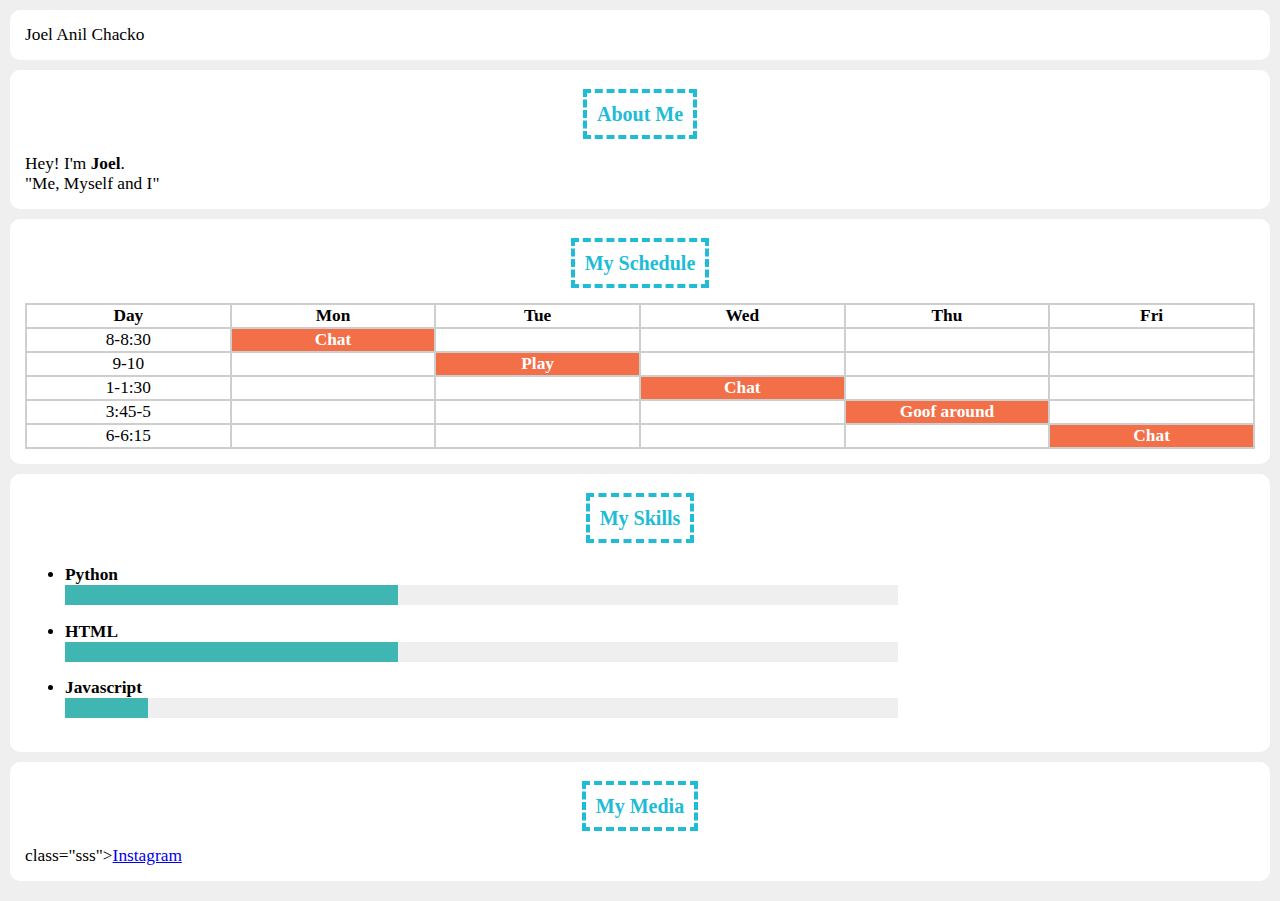
==== index.html @ 6fdb43f3 "Update index.html" ====
<!DOCTYPE html>
<html>
    <head>
        <title>My Blog</title>
        <link rel="stylesheet" href="blog.css">
    </head>
    
    <body>
        <!-- header start -->
        <div id="header" class="section">
            <p>Joel Anil Chacko</p>
        </div>
        <!-- header end -->
        
        <!-- About Me section start -->
        <div class="section">
            <h1><span>About Me</span></h1>
            <p>
                Hey! I'm <strong>Joel</strong>. 
            </p>
            <p class="quote">"Me, Myself and I"</p>
        </div>
        <!-- About Me section end -->
        
        <!-- My Schedule section start -->
        <div class="section">
            <h1><span>My Schedule</span></h1>
            <table>
                <tr>
                    <th>Day</th>
                    <th>Mon</th>
                    <th>Tue</th>
                    <th>Wed</th>
                    <th>Thu</th>
                    <th>Fri</th>
                </tr>
                <tr>
                    <td>8-8:30</td>
                    <td class="selected">Chat</td>
                    <td></td>
                    <td></td>
                    <td></td>
                    <td></td>
                </tr>
                <tr>
                    <td>9-10</td>
                    <td></td>
                    <td class="selected">Play</td>
                    <td></td>
                    <td></td>
                    <td></td>
                </tr>
                <tr>
                    <td>1-1:30</td>
                    <td></td>
                    <td></td>
                    <td class="selected">Chat</td>
                    <td></td>
                    <td></td>
                </tr>
                <tr>
                    <td>3:45-5</td>
                    <td></td>
                    <td></td>
                    <td></td>
                    <td class="selected">Goof around</td>
                    <td></td>
                </tr>
                <tr>
                    <td>6-6:15</td>
                    <td></td>
                    <td></td>
                    <td></td>
                    <td></td>
                    <td class="selected">Chat</td>
                </tr>
            </table>
        </div>
        <!-- My Schedule section end -->
        
        
        <!-- My Skills section start -->
        <div class="section">
            <h1><span>My Skills</span></h1>
            <ul>
                <li>Python <br />
                    <progress min="0" max="100" value="40"></progress>
                </li>
                <li>HTML <br />
                    <progress min="0" max="100" value="40"></progress>
                </li>
                <li>Javascript <br />
                    <progress min="0" max="100" value="10"></progress>
                </li>
            </ul>
        </div>
        <!-- My Skills section end -->
        
        
         <!-- Media section start -->
        <div class="section">
            <h1><span>My Media</span></h1>
            <p> class="sss"><a href="https://www.instagram.com/joel.anil.03/">Instagram</a></p>
            
        </div>
        <!-- Media section end -->

        <script src="blog.js"></script>
    </body>
</html>
---- blog.css ----
html {
    margin: 0;
    padding: 0;
}
body {
    font-family: 'Handlee', cursive;
    font-size: 13pt;
    background-color: #efefef;
    padding: 10px;
    margin: 0;
}
h1 {
    font-size: 15pt;
    color: #20bcd5;
    text-align: center;
    padding: 18px 0 18px 0;
    margin: 0 0 10px 0;
}
h1 span {
    border: 4px dashed #20bcd5;
    padding: 10px;
}
p {
    padding: 0;
    margin: 0;
}
.img-circle {
    border: 3px solid white;
    border-radius: 50%;
}
.section {
    background-color: #fff;
    padding: 15px;
    margin-bottom: 10px;
    border-radius: 10px;
}
}
.quote {
    font-size: 12pt;
    text-align: right;
    margin-top: 10px;
}
table {
    width: 100%;
}
table, th, td {
    border: 2px solid #cecece;
    border-collapse: collapse;
    text-align: center;
    table-layout: fixed;
}
.selected {
    background-color: #f36f48;
    font-weight: bold;
    color: white;
}
li {
    margin-bottom: 15px;
    font-weight: bold;
}
progress {
    width: 70%;
    height: 20px;
    color: #3fb6b2;
    background: #efefef;
}
progress::-webkit-progress-bar {
    background: #efefef;
}
progress::-webkit-progress-value {
    background: #3fb6b2;
} 
progress::-moz-progress-bar {
    color: #3fb6b2;
    background: #efefef;
}
iframe, audio {
    display: block;
    margin: 0 auto;
    border: 3px solid #3fb6b2;
}
hr {
    border: 0;
    height: 1px;
    background: #f36f48;
}
form {
    text-align: center;
    margin-top: 0;
}
.submit {
    background-color: #3fb6b2;
    padding: 12px 45px;
    border-radius: 5px;
    cursor: pointer;
    color: #ffffff;
    border: none;
    outline: none;
    margin: 0;
    font-weight: bold;
}
.submit:hover {
    background-color: #43a09d;
}
textarea {
    height: 100px;
}
input, textarea {
    margin-bottom: 10px;
    font-size: 11pt;
    padding: 15px 10px 10px;
    border: 1px solid #cecece;
    background-color: #efefef;
    color: #787575;
    border-radius: 5px;
    width: 70%;
    outline: none;
}
.face {
    transform: scale(0.4);
    margin: 0 auto;
    display: block;
    margin-top: -35px;
    margin-bottom: -25px;
}
#contacts img {
    height: 50px;
    width: 50px;
    margin-left: 7px;
    margin-right: 7px;
}
#contacts a {
    text-decoration: none;
}
#contacts img:hover {
    opacity: 0.8;
}
#contacts {
    text-align: center;
}
.copyright {
    font-size: 8pt;
    text-align: right;
    padding-bottom: 10px;
    color: grey;
}
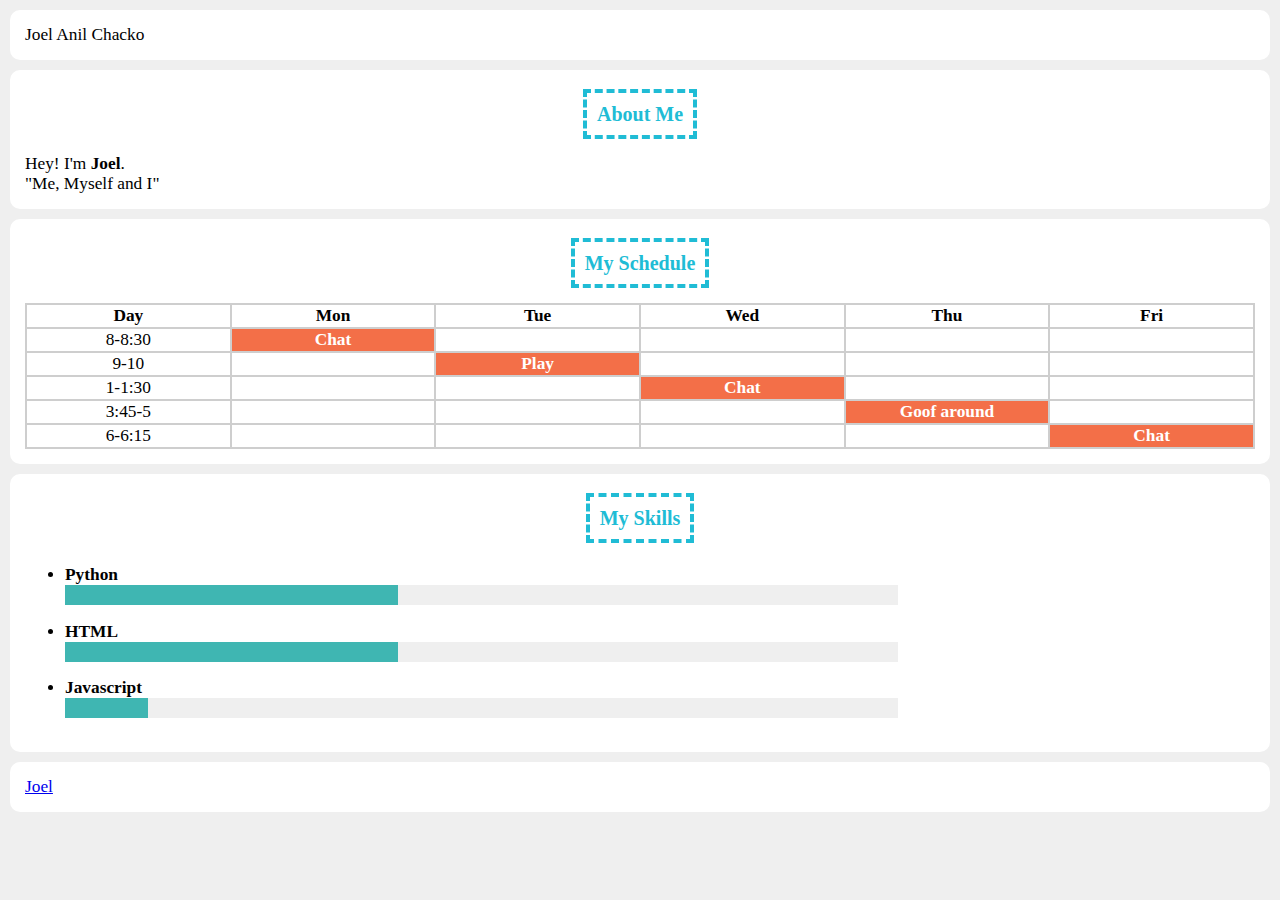
==== commit dbc1b911: "Update index.html" ====
--- a/index.html
+++ b/index.html
@@ -99,8 +99,10 @@
         
          <!-- Media section start -->
         <div class="section">
-            <h1><span>My Media</span></h1>
-            <p> class="sss"><a href="https://www.instagram.com/joel.anil.03/">Instagram</a></p>
+            <div class="container">
+        <div class="footer-box">
+            <p class="sss"><a href="https://www.instagram.com/joel.anil.03/">Joel</a></p>
+        </div>
             
         </div>
         <!-- Media section end -->
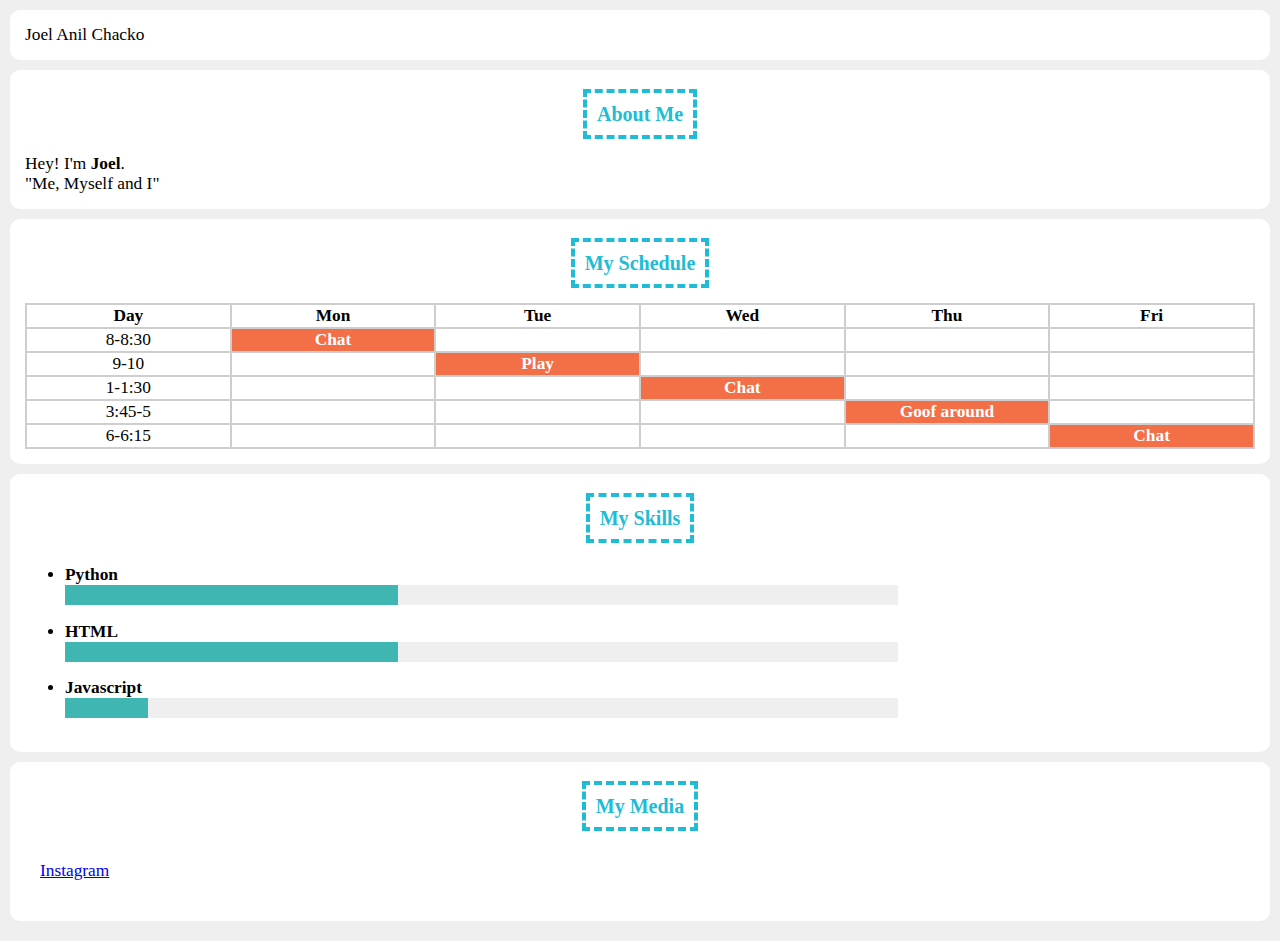
==== commit 606e298e: "Update index.html" ====
--- a/index.html
+++ b/index.html
@@ -1,6 +1,9 @@
 <!DOCTYPE html>
 <html>
     <head>
+            <meta charset="UTF-8">
+    <meta http-equiv="X-UA-Compatible" content="IE=edge">
+    <meta name="viewport" content="width=device-width, initial-scale=1.0">
         <title>My Blog</title>
         <link rel="stylesheet" href="blog.css">
     </head>
@@ -99,9 +102,11 @@
         
          <!-- Media section start -->
         <div class="section">
+            <h1><span>My Media</span></h1>
+        <div class="section">
             <div class="container">
         <div class="footer-box">
-            <p class="sss"><a href="https://www.instagram.com/joel.anil.03/">Joel</a></p>
+            <p class="sss"><a href="https://www.instagram.com/joel.anil.03/">Instagram</a></p>
         </div>
             
         </div>
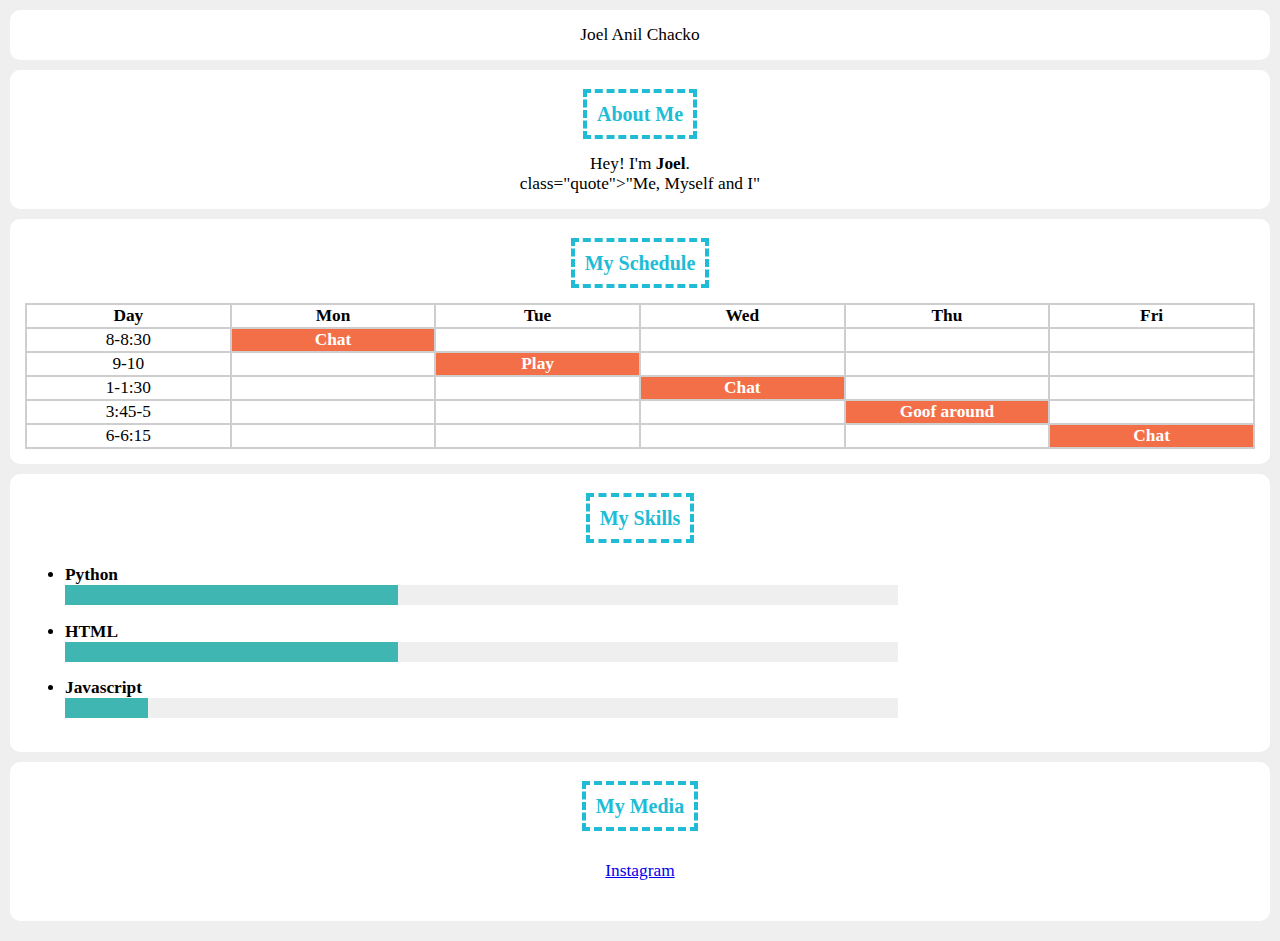
==== commit f2a5f6b5: "Update index.html" ====
--- a/index.html
+++ b/index.html
@@ -11,7 +11,7 @@
     <body>
         <!-- header start -->
         <div id="header" class="section">
-            <p>Joel Anil Chacko</p>
+            <p><center>Joel Anil Chacko</center></p>
         </div>
         <!-- header end -->
         
@@ -19,9 +19,11 @@
         <div class="section">
             <h1><span>About Me</span></h1>
             <p>
+                <center>
                 Hey! I'm <strong>Joel</strong>. 
+                </centre>
             </p>
-            <p class="quote">"Me, Myself and I"</p>
+            <p <center> class="quote">"Me, Myself and I" </center></p>
         </div>
         <!-- About Me section end -->
         
@@ -106,7 +108,7 @@
         <div class="section">
             <div class="container">
         <div class="footer-box">
-            <p class="sss"><a href="https://www.instagram.com/joel.anil.03/">Instagram</a></p>
+            <p class="sss"><center><a href="https://www.instagram.com/joel.anil.03/">Instagram</a></center></p>
         </div>
             
         </div>
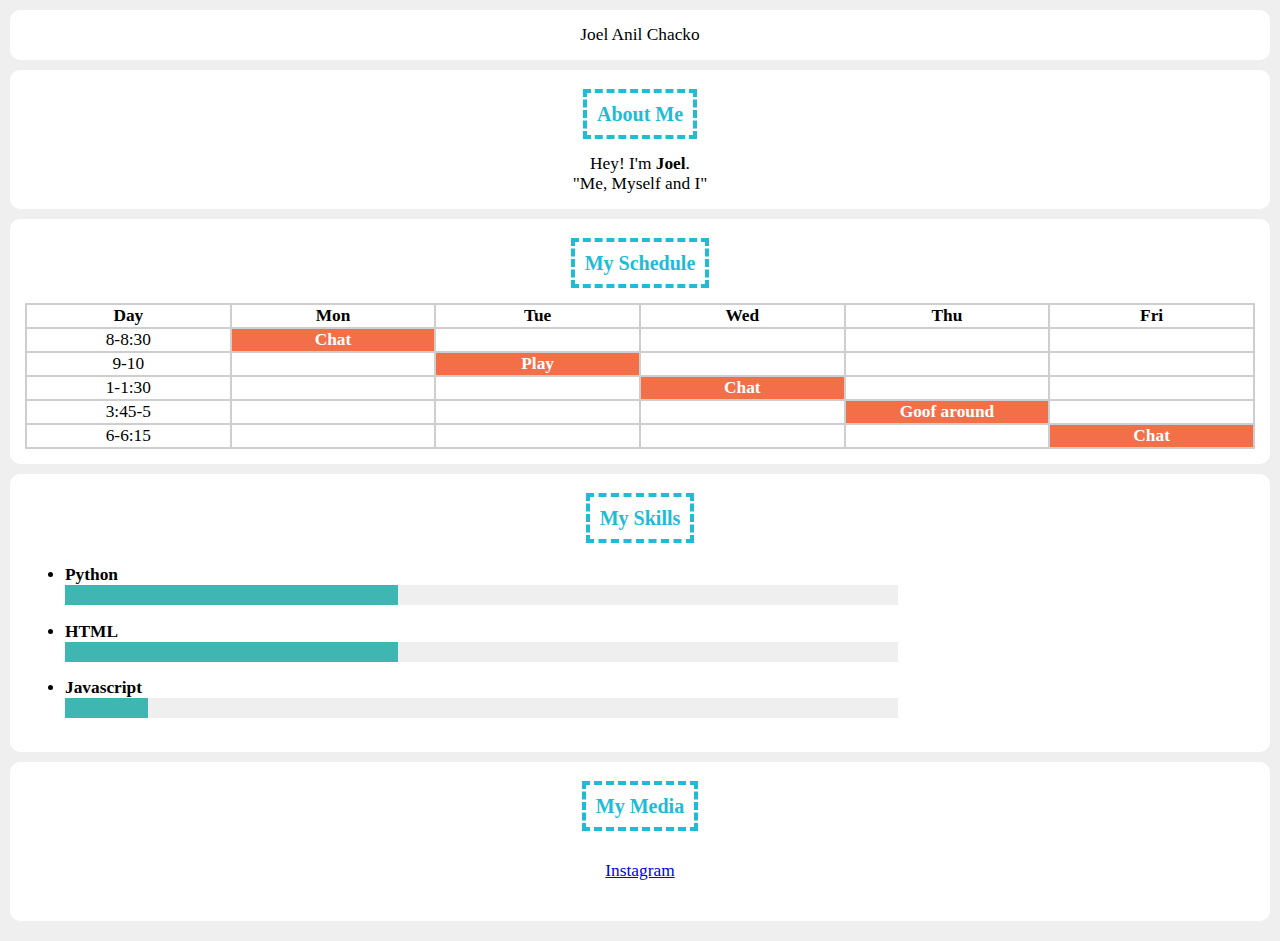
==== commit d9e222cc: "Update index.html" ====
--- a/index.html
+++ b/index.html
@@ -23,7 +23,7 @@
                 Hey! I'm <strong>Joel</strong>. 
                 </centre>
             </p>
-            <p <center> class="quote">"Me, Myself and I" </center></p>
+            <p class="quote"><center> "Me, Myself and I" </center></p>
         </div>
         <!-- About Me section end -->
         
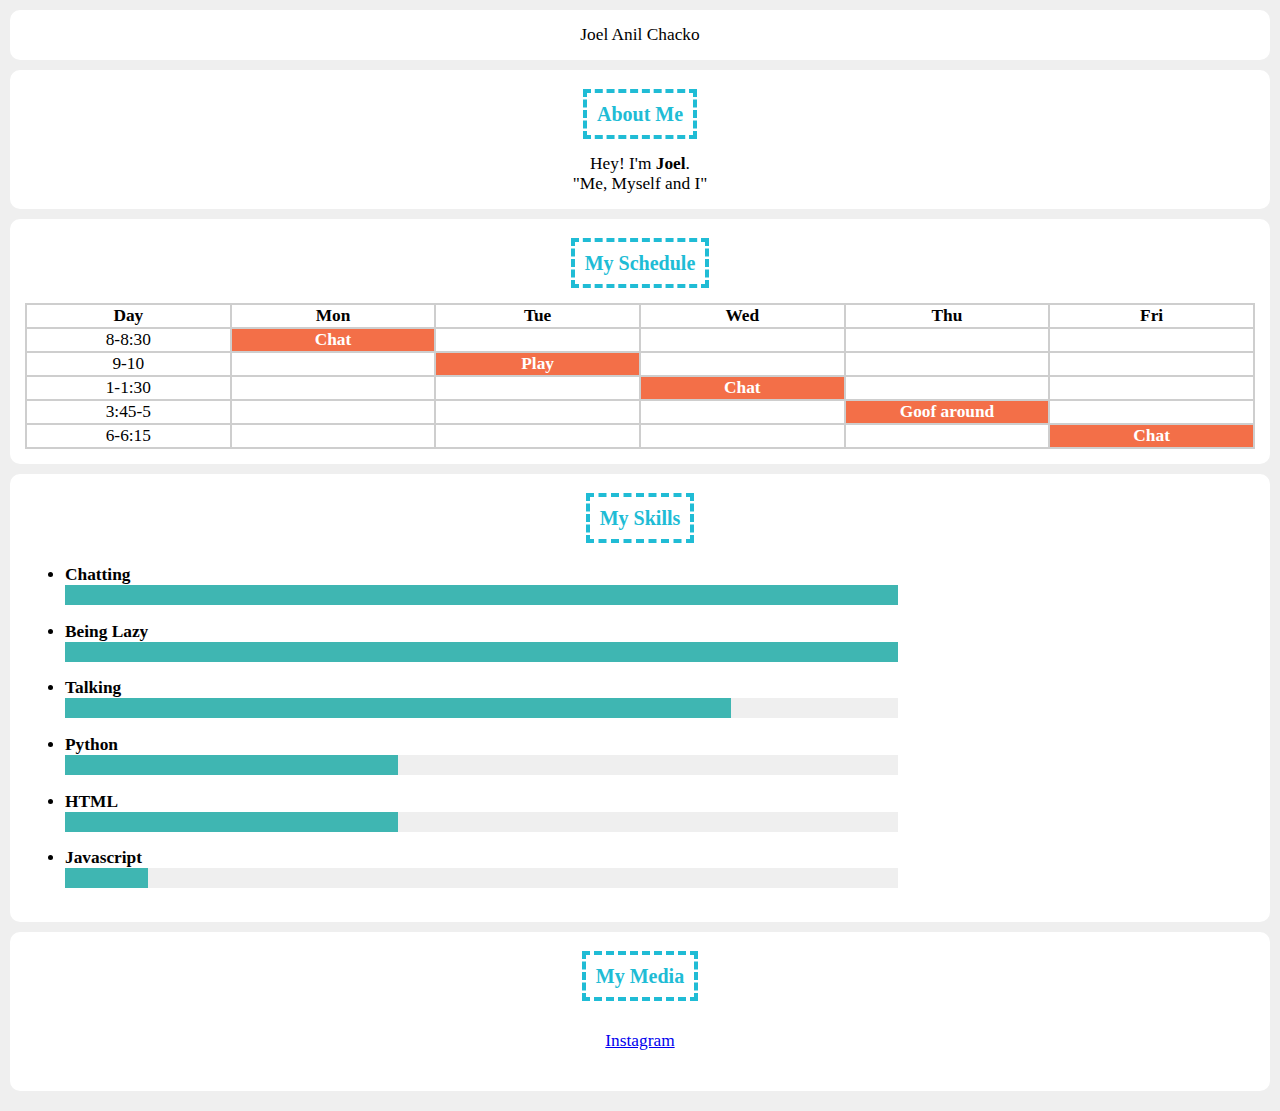
==== commit 010f5c80: "Update index.html" ====
--- a/index.html
+++ b/index.html
@@ -88,6 +88,15 @@
         <div class="section">
             <h1><span>My Skills</span></h1>
             <ul>
+                <li>Chatting <br />
+                    <progress min="0" max="100" value="100"></progress>
+                </li>
+                <li>Being Lazy <br />
+                    <progress min="0" max="100" value="100"></progress>
+                </li>
+                <li>Talking <br />
+                    <progress min="0" max="100" value="80"></progress>
+                </li>
                 <li>Python <br />
                     <progress min="0" max="100" value="40"></progress>
                 </li>
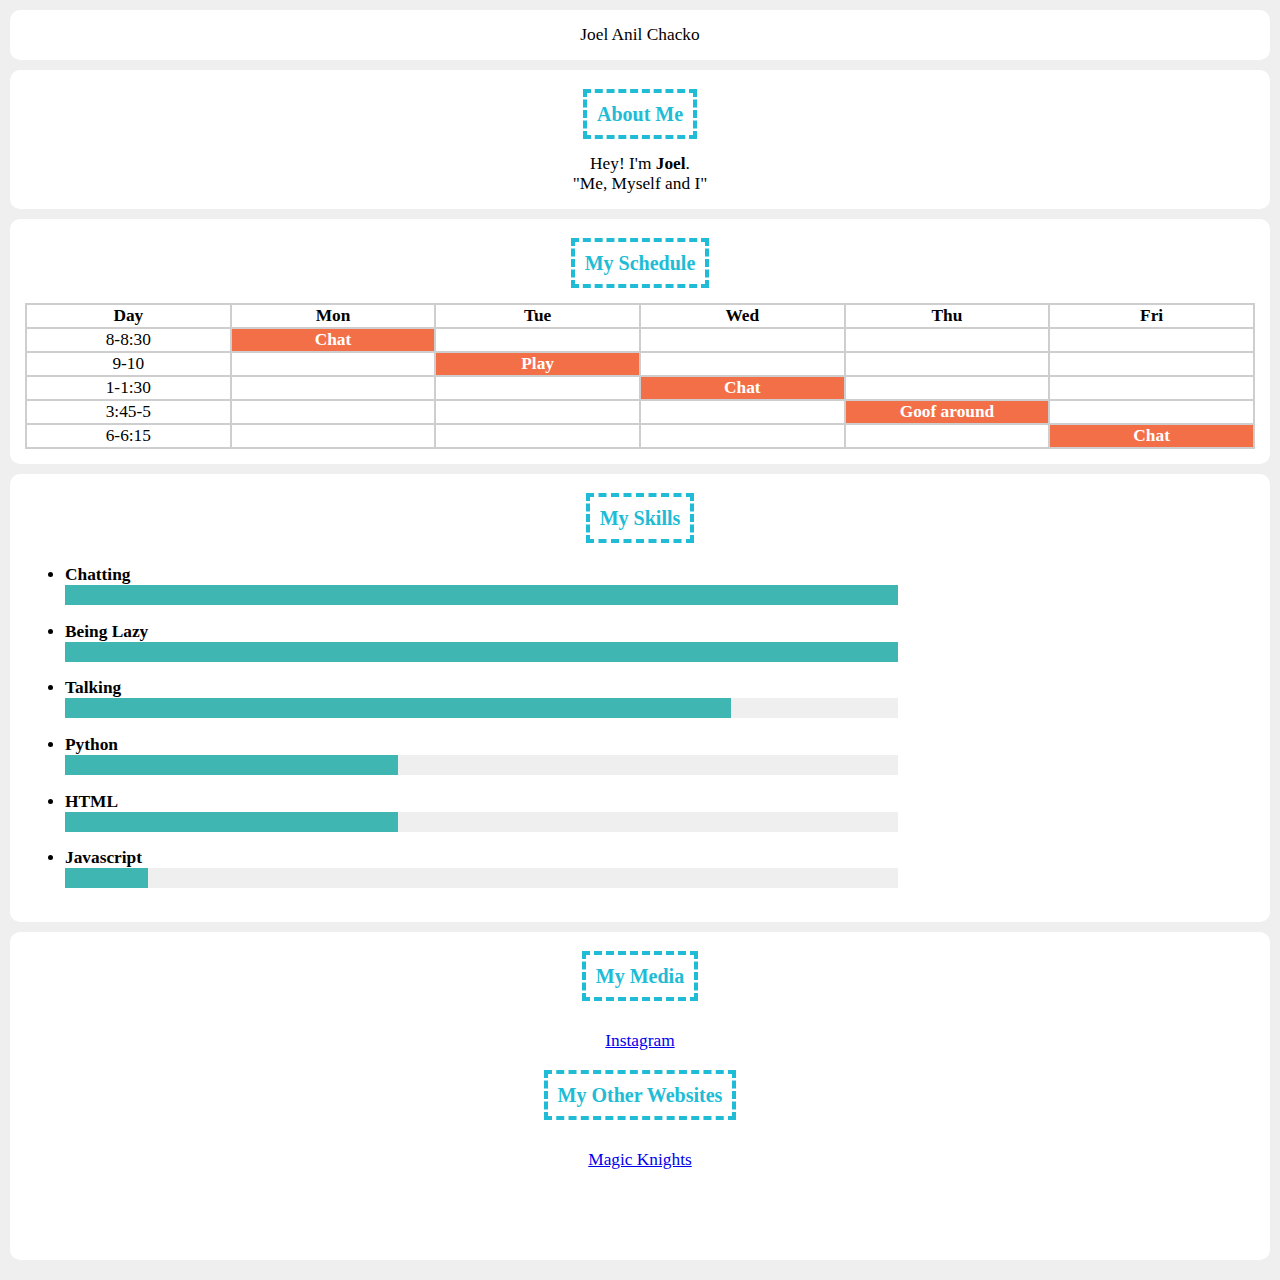
==== commit af95a5e0: "Update index.html" ====
--- a/index.html
+++ b/index.html
@@ -122,6 +122,18 @@
             
         </div>
         <!-- Media section end -->
+        
+        <!-- Other Websites Section start -->
+        <div class="section">
+            <h1><span>My Other Websites</span></h1>
+        <div class="section">
+            <div class="container">
+        <div class="footer-box">
+            <p class="sss"><center><a href="https://devknights.jackx.co/">Magic Knights</a></center></p>
+        </div>
+                
+        </div>
+        <!-- Other Websites Section end -->
 
         <script src="blog.js"></script>
     </body>
